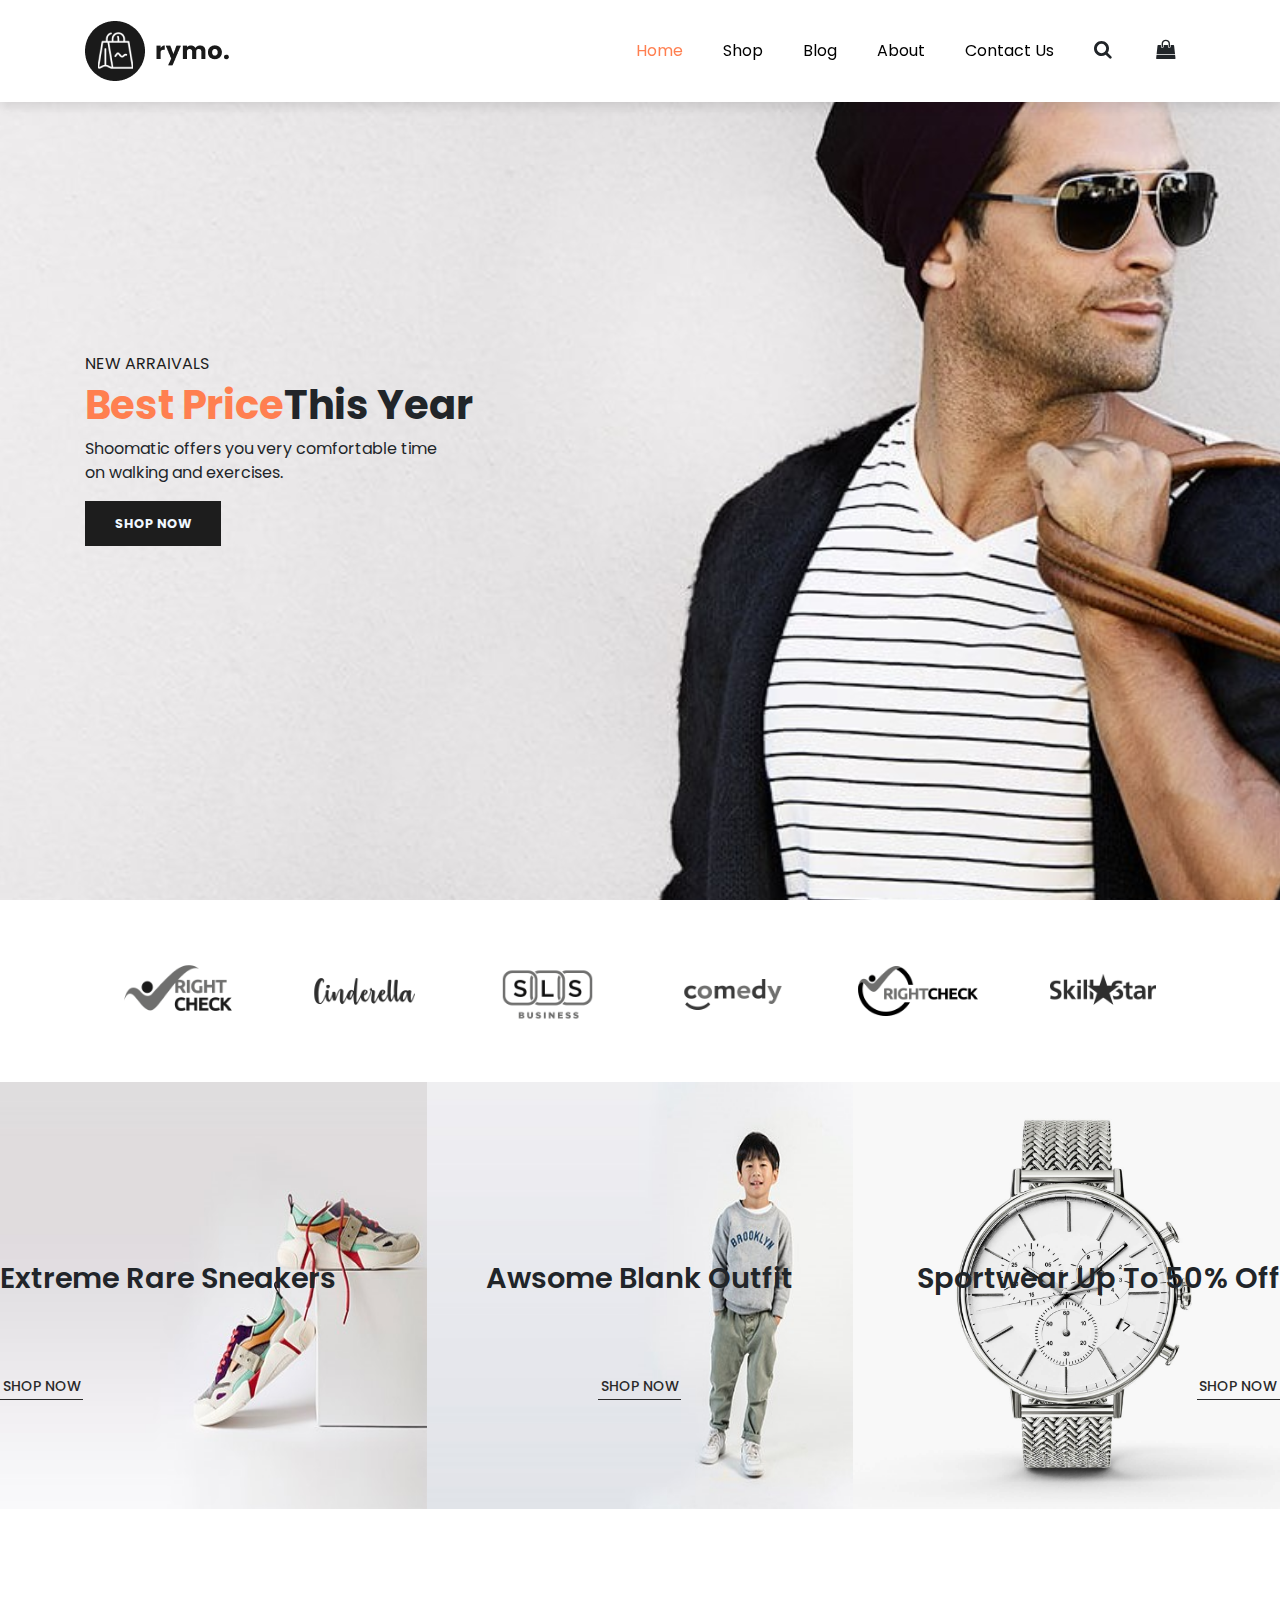
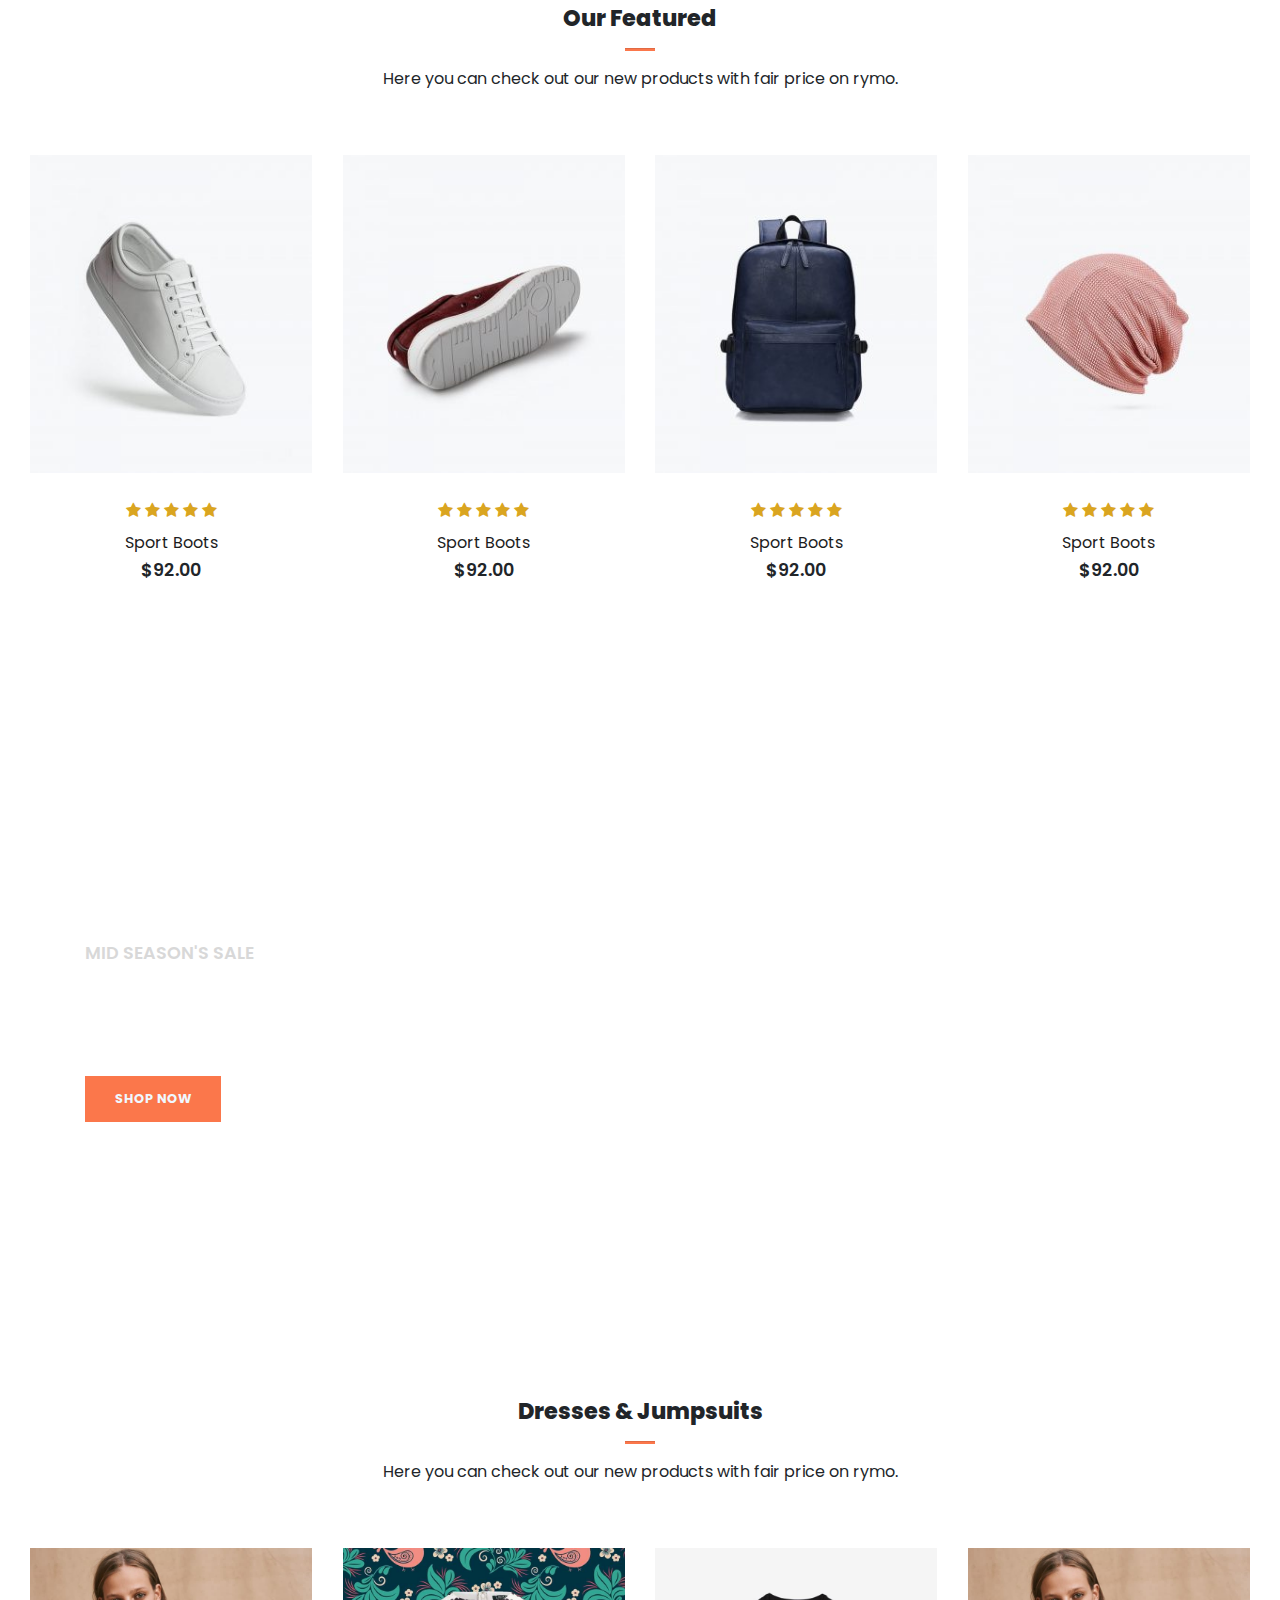
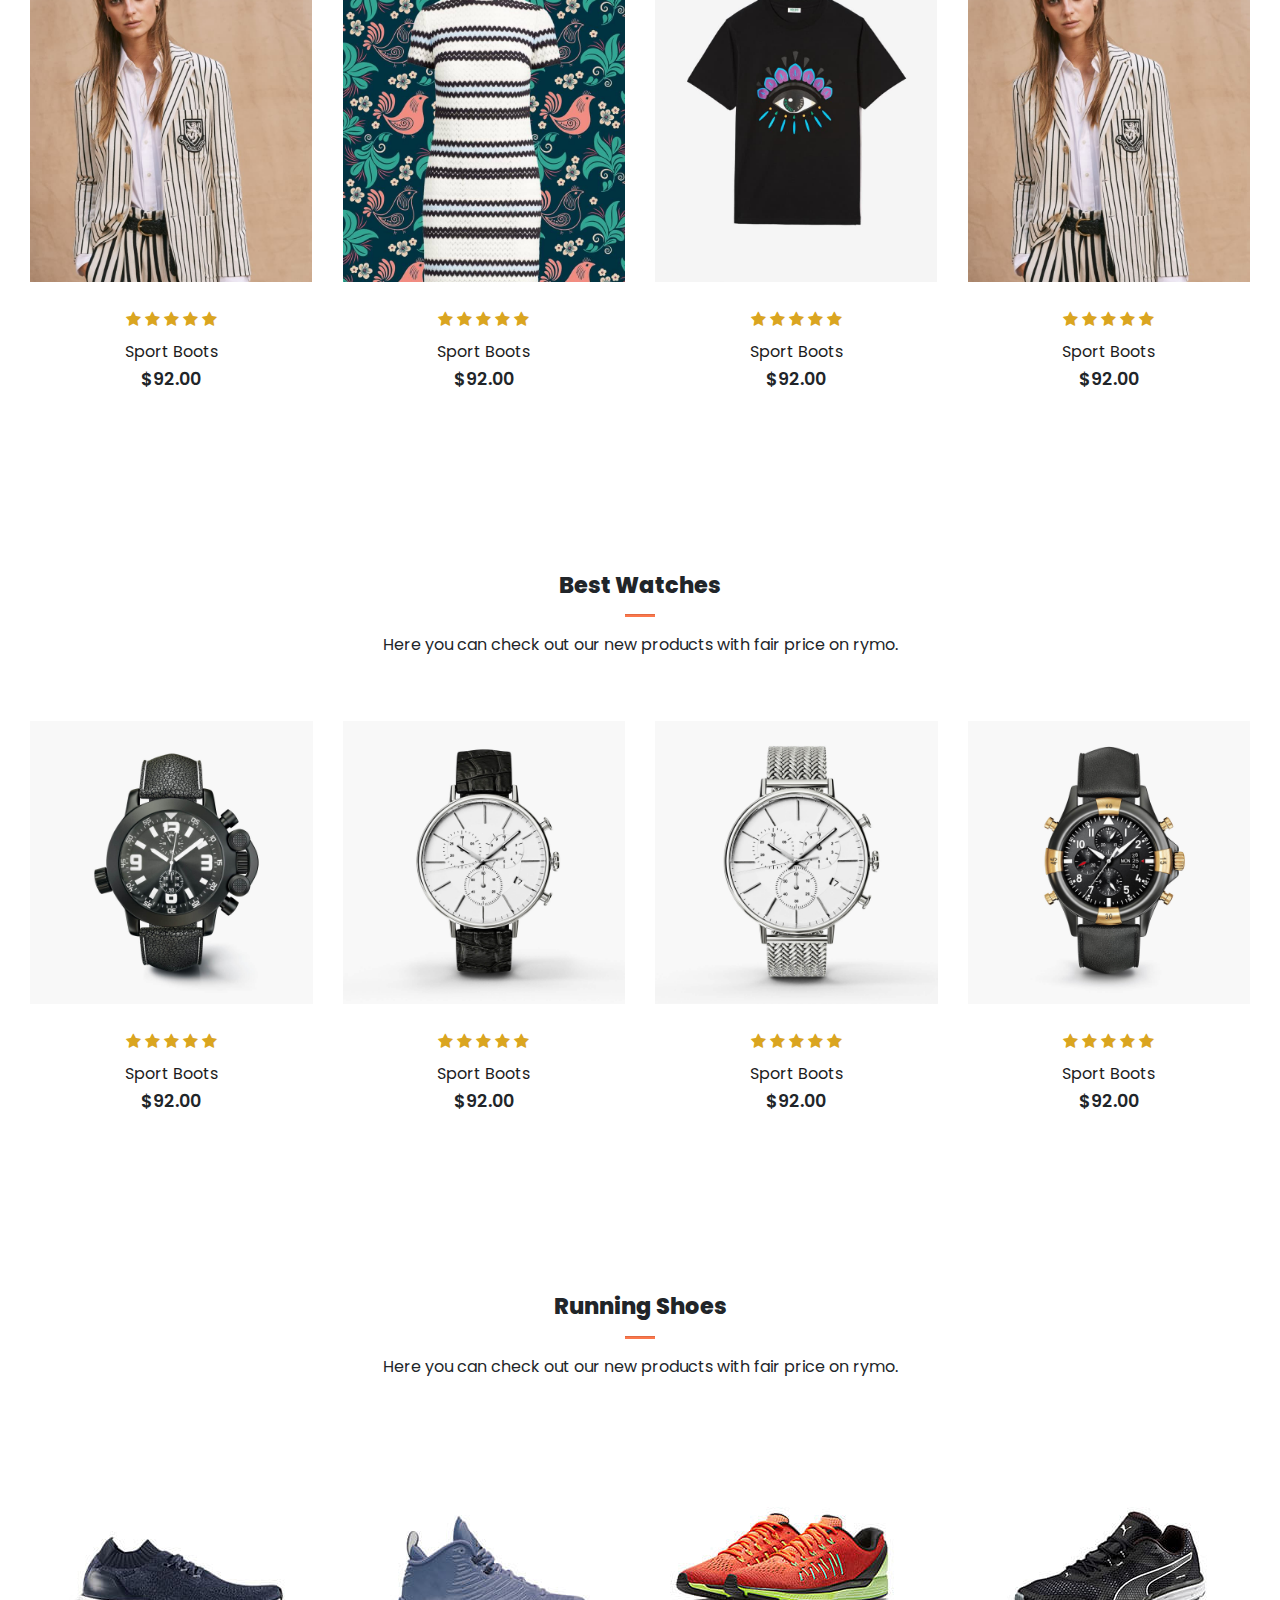
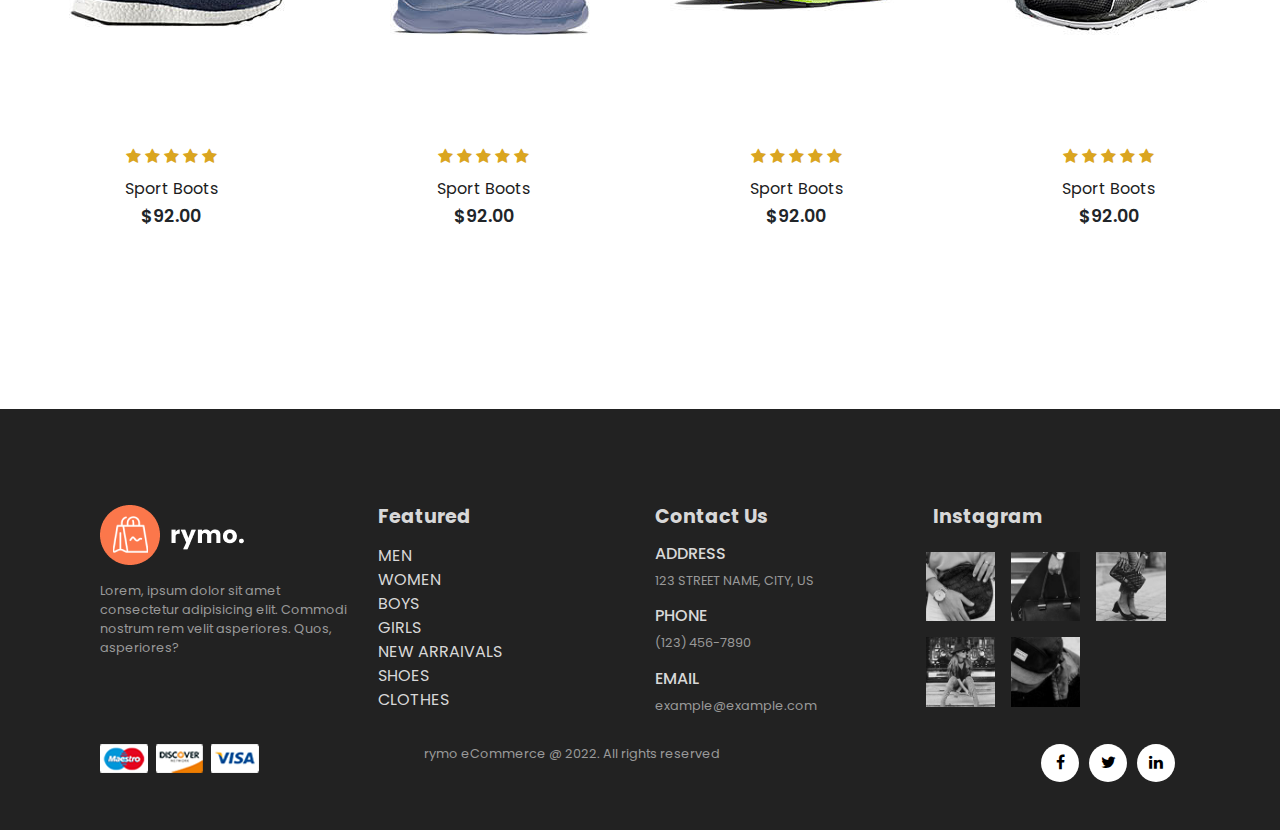
==== index.html @ afda6588 "first commit" ====
<!DOCTYPE html>
<html lang="en">

<head>
  <meta charset="UTF-8">
  <meta http-equiv="X-UA-Compatible" content="IE=edge">
  <meta name="viewport" content="width=device-width, initial-scale=1.0">
  <link rel="stylesheet" href="https://stackpath.bootstrapcdn.com/bootstrap/4.3.1/css/bootstrap.min.css"
    integrity="sha384-ggOyR0iXCbMQv3Xipma34MD+dH/1fQ784/j6cY/iJTQUOhcWr7x9JvoRxT2MZw1T" crossorigin="anonymous">
  <link rel="stylesheet" href="https://cdnjs.cloudflare.com/ajax/libs/font-awesome/4.7.0/css/font-awesome.css" />
  <link rel="stylesheet" href="style.css">
  <title>Simple Ecommerce</title>
</head>

<body>
  <!-- Navbar -->
  <nav class="navbar navbar-expand-lg navbar-light bg-white py-3 fixed-top">
    <div class="container">
      <a class="navbar-brand" href="index.html"><img src="img/logo1.png" alt="logo"></a>
      <button class="navbar-toggler" type="button" data-bs-toggle="collapse" data-bs-target="#navbarSupportedContent"
        aria-controls="navbarSupportedContent" aria-expanded="false" aria-label="Toggle navigation">
        <span><i id="bar" class="fa fa-bars" aria-hidden="true"></i></span>
      </button>
      <div class="collapse navbar-collapse" id="navbarSupportedContent">
        <ul class="navbar-nav ml-auto">

          <li class="nav-item">
            <a class="nav-link active" href="index.html">Home</a>
          </li>
          <li class="nav-item">
            <a class="nav-link" href="shop.html">Shop</a>
          </li>
          <li class="nav-item">
            <a class="nav-link" href="blog.html">Blog</a>
          </li>
          <li class="nav-item">
            <a class="nav-link" href="about.html">About</a>
          </li>
          <li class="nav-item">
            <a class="nav-link" href="contact-us.html">Contact Us</a>
          </li>
          <li class="nav-item">
            <i class="fa fa-search" aria-hidden="true"></i>
            <i class="fa fa-shopping-bag" aria-hidden="true"></i>
          </li>

      </div>
    </div>
  </nav>

  <!-- Hero Section -->
  <section id="hero">
    <div class="container">
      <div class="new-arraival">
        <h5 class="section-header">NEW ARRAIVALS</h5>
        <h1><span>Best Price</span>This Year</h1>
        <p>
          Shoomatic offers you very comfortable time <br> on walking and exercises.
        </p>
        <button>Shop Now</button>
      </div>
    </div>
  </section>

  <!-- Brand Section -->
  <section id="brands" class="container">
    <div class="row m-0 py-5">
      <img class="img-fluid col-lg-2 col-md-4 col-6" src="img/brand/1.png">
      <img class="img-fluid col-lg-2 col-md-4 col-6" src="img/brand/2.png">
      <img class="img-fluid col-lg-2 col-md-4 col-6" src="img/brand/3.png">
      <img class="img-fluid col-lg-2 col-md-4 col-6" src="img/brand/4.png">
      <img class="img-fluid col-lg-2 col-md-4 col-6" src="img/brand/5.png">
      <img class="img-fluid col-lg-2 col-md-4 col-6" src="img/brand/6.png">
    </div>
  </section>

  <!-- New Section -->
  <section id="new" class="w-100">
    <div class="row p-0 m-0">
      <div class="one col-lg-4 col-md-12 col-12 p-0">
        <img class="img-fluid" src="img/new/1.jpg">
        <div class="details">
          <h2>Extreme Rare Sneakers</h2>
          <button class="text-uppercase">Shop Now</button>
        </div>
      </div>
      <div class="one col-lg-4 col-md-12 col-12 p-0">
        <img class="img-fluid" src="img/new/2.jpg">
        <div class="details">
          <h2>Awsome Blank Outfit</h2>
          <button class="text-uppercase">Shop Now</button>
        </div>
      </div>
      <div class="one col-lg-4 col-md-12 col-12 p-0">
        <img class="img-fluid" src="img/new/3.jpg">
        <div class="details">
          <h2>Sportwear Up To 50% Off</h2>
          <button class="text-uppercase">Shop Now</button>
        </div>
      </div>
    </div>
  </section>

  <!-- Featured Section -->
  <section id="featured" class="my-5 pb-5">
    <div class="container text-center mt-5 py-5">
      <h3>Our Featured</h3>
      <hr class="mx-auto">
      <p>Here you can check out our new products with fair price on rymo.</p>
    </div>
    <div class="row mx-auto container-fluid">
      <div class="product text-center col-lg-3 col-md-4 col-12">
        <img src="img/featured/1.jpg" class="img-fluid mb-3">
        <div class="star">
          <i class="fa fa-star"></i>
          <i class="fa fa-star"></i>
          <i class="fa fa-star"></i>
          <i class="fa fa-star"></i>
          <i class="fa fa-star"></i>
        </div>
        <h5 class="p-name">Sport Boots</h5>
        <h4 class="p-price">$92.00</h4>
        <button class="buy-btn">Buy Now</button>
      </div>
      <div class="product text-center col-lg-3 col-md-4 col-12">
        <img src="img/featured/2.jpg" class="img-fluid mb-3">
        <div class="star">
          <i class="fa fa-star"></i>
          <i class="fa fa-star"></i>
          <i class="fa fa-star"></i>
          <i class="fa fa-star"></i>
          <i class="fa fa-star"></i>
        </div>
        <h5 class="p-name">Sport Boots</h5>
        <h4 class="p-price">$92.00</h4>
        <button class="buy-btn">Buy Now</button>
      </div>
      <div class="product text-center col-lg-3 col-md-4 col-12">
        <img src="img/featured/3.jpg" class="img-fluid mb-3">
        <div class="star">
          <i class="fa fa-star"></i>
          <i class="fa fa-star"></i>
          <i class="fa fa-star"></i>
          <i class="fa fa-star"></i>
          <i class="fa fa-star"></i>
        </div>
        <h5 class="p-name">Sport Boots</h5>
        <h4 class="p-price">$92.00</h4>
        <button class="buy-btn">Buy Now</button>
      </div>
      <div class="product text-center col-lg-3 col-md-4 col-12">
        <img src="img/featured/4.jpg" class="img-fluid mb-3">
        <div class="star">
          <i class="fa fa-star"></i>
          <i class="fa fa-star"></i>
          <i class="fa fa-star"></i>
          <i class="fa fa-star"></i>
          <i class="fa fa-star"></i>
        </div>
        <h5 class="p-name">Sport Boots</h5>
        <h4 class="p-price">$92.00</h4>
        <button class="buy-btn">Buy Now</button>
      </div>
    </div>
  </section>

  <!-- Banner Section -->
  <section id="banner" class="my-5 py-5">
    <div class="container">
      <h4>MID SEASON'S SALE</h4>
      <h1>Autumn Collection<br>Up To 20% Off</h1>
      <button class="text-uppercase">Shop Now</button>
    </div>
  </section>

  <!-- Clothes Section -->
  <section id="clothes" class="my-5">
    <div class="container text-center mt-5 py-5">
      <h3>Dresses & Jumpsuits</h3>
      <hr class="mx-auto">
      <p>Here you can check out our new products with fair price on rymo.</p>
    </div>
    <div class="row mx-auto container-fluid">
      <div class="product text-center col-lg-3 col-md-4 col-12">
        <img src="img/clothes/1.jpg" class="img-fluid mb-3">
        <div class="star">
          <i class="fa fa-star"></i>
          <i class="fa fa-star"></i>
          <i class="fa fa-star"></i>
          <i class="fa fa-star"></i>
          <i class="fa fa-star"></i>
        </div>
        <h5 class="p-name">Sport Boots</h5>
        <h4 class="p-price">$92.00</h4>
        <button class="buy-btn">Buy Now</button>
      </div>
      <div class="product text-center col-lg-3 col-md-4 col-12">
        <img src="img/clothes/2.jpg" class="img-fluid mb-3">
        <div class="star">
          <i class="fa fa-star"></i>
          <i class="fa fa-star"></i>
          <i class="fa fa-star"></i>
          <i class="fa fa-star"></i>
          <i class="fa fa-star"></i>
        </div>
        <h5 class="p-name">Sport Boots</h5>
        <h4 class="p-price">$92.00</h4>
        <button class="buy-btn">Buy Now</button>
      </div>
      <div class="product text-center col-lg-3 col-md-4 col-12">
        <img src="img/clothes/3.jpg" class="img-fluid mb-3">
        <div class="star">
          <i class="fa fa-star"></i>
          <i class="fa fa-star"></i>
          <i class="fa fa-star"></i>
          <i class="fa fa-star"></i>
          <i class="fa fa-star"></i>
        </div>
        <h5 class="p-name">Sport Boots</h5>
        <h4 class="p-price">$92.00</h4>
        <button class="buy-btn">Buy Now</button>
      </div>
      <div class="product text-center col-lg-3 col-md-4 col-12">
        <img src="img/clothes/1.jpg" class="img-fluid mb-3">
        <div class="star">
          <i class="fa fa-star"></i>
          <i class="fa fa-star"></i>
          <i class="fa fa-star"></i>
          <i class="fa fa-star"></i>
          <i class="fa fa-star"></i>
        </div>
        <h5 class="p-name">Sport Boots</h5>
        <h4 class="p-price">$92.00</h4>
        <button class="buy-btn">Buy Now</button>
      </div>
    </div>
  </section>

  <!-- Watches Section -->
  <section id="watches" class="my-5">
    <div class="container text-center mt-5 py-5">
      <h3>Best Watches</h3>
      <hr class="mx-auto">
      <p>Here you can check out our new products with fair price on rymo.</p>
    </div>
    <div class="row mx-auto container-fluid">
      <div class="product text-center col-lg-3 col-md-4 col-12">
        <img src="img/watches/1.jpg" class="img-fluid mb-3">
        <div class="star">
          <i class="fa fa-star"></i>
          <i class="fa fa-star"></i>
          <i class="fa fa-star"></i>
          <i class="fa fa-star"></i>
          <i class="fa fa-star"></i>
        </div>
        <h5 class="p-name">Sport Boots</h5>
        <h4 class="p-price">$92.00</h4>
        <button class="buy-btn">Buy Now</button>
      </div>
      <div class="product text-center col-lg-3 col-md-4 col-12">
        <img src="img/watches/2.jpg" class="img-fluid mb-3">
        <div class="star">
          <i class="fa fa-star"></i>
          <i class="fa fa-star"></i>
          <i class="fa fa-star"></i>
          <i class="fa fa-star"></i>
          <i class="fa fa-star"></i>
        </div>
        <h5 class="p-name">Sport Boots</h5>
        <h4 class="p-price">$92.00</h4>
        <button class="buy-btn">Buy Now</button>
      </div>
      <div class="product text-center col-lg-3 col-md-4 col-12">
        <img src="img/watches/3.jpg" class="img-fluid mb-3">
        <div class="star">
          <i class="fa fa-star"></i>
          <i class="fa fa-star"></i>
          <i class="fa fa-star"></i>
          <i class="fa fa-star"></i>
          <i class="fa fa-star"></i>
        </div>
        <h5 class="p-name">Sport Boots</h5>
        <h4 class="p-price">$92.00</h4>
        <button class="buy-btn">Buy Now</button>
      </div>
      <div class="product text-center col-lg-3 col-md-4 col-12">
        <img src="img/watches/4.jpg" class="img-fluid mb-3">
        <div class="star">
          <i class="fa fa-star"></i>
          <i class="fa fa-star"></i>
          <i class="fa fa-star"></i>
          <i class="fa fa-star"></i>
          <i class="fa fa-star"></i>
        </div>
        <h5 class="p-name">Sport Boots</h5>
        <h4 class="p-price">$92.00</h4>
        <button class="buy-btn">Buy Now</button>
      </div>
    </div>
  </section>

  <!-- Shoes Section -->
  <section id="shoes" class="my-5 pb-5">
    <div class="container text-center mt-5 py-5">
      <h3>Running Shoes</h3>
      <hr class="mx-auto">
      <p>Here you can check out our new products with fair price on rymo.</p>
    </div>
    <div class="row mx-auto container-fluid">
      <div class="product text-center col-lg-3 col-md-4 col-12">
        <img src="img/shoes/1.jpg" class="img-fluid mb-3">
        <div class="star">
          <i class="fa fa-star"></i>
          <i class="fa fa-star"></i>
          <i class="fa fa-star"></i>
          <i class="fa fa-star"></i>
          <i class="fa fa-star"></i>
        </div>
        <h5 class="p-name">Sport Boots</h5>
        <h4 class="p-price">$92.00</h4>
        <button class="buy-btn">Buy Now</button>
      </div>
      <div class="product text-center col-lg-3 col-md-4 col-12">
        <img src="img/shoes/2.jpg" class="img-fluid mb-3">
        <div class="star">
          <i class="fa fa-star"></i>
          <i class="fa fa-star"></i>
          <i class="fa fa-star"></i>
          <i class="fa fa-star"></i>
          <i class="fa fa-star"></i>
        </div>
        <h5 class="p-name">Sport Boots</h5>
        <h4 class="p-price">$92.00</h4>
        <button class="buy-btn">Buy Now</button>
      </div>
      <div class="product text-center col-lg-3 col-md-4 col-12">
        <img src="img/shoes/3.jpg" class="img-fluid mb-3">
        <div class="star">
          <i class="fa fa-star"></i>
          <i class="fa fa-star"></i>
          <i class="fa fa-star"></i>
          <i class="fa fa-star"></i>
          <i class="fa fa-star"></i>
        </div>
        <h5 class="p-name">Sport Boots</h5>
        <h4 class="p-price">$92.00</h4>
        <button class="buy-btn">Buy Now</button>
      </div>
      <div class="product text-center col-lg-3 col-md-4 col-12">
        <img src="img/shoes/4.jpg" class="img-fluid mb-3">
        <div class="star">
          <i class="fa fa-star"></i>
          <i class="fa fa-star"></i>
          <i class="fa fa-star"></i>
          <i class="fa fa-star"></i>
          <i class="fa fa-star"></i>
        </div>
        <h5 class="p-name">Sport Boots</h5>
        <h4 class="p-price">$92.00</h4>
        <button class="buy-btn">Buy Now</button>
      </div>
    </div>
  </section>

  <!-- Footer Section -->
  <footer class="mt-5 py-5">
    <div class="row container mx-auto pt-5">
      <div class="footer-one col-lg-3 col-md-6 col-12">
        <img src="img/logo2.png">
        <p class="pt-3">Lorem, ipsum dolor sit amet consectetur adipisicing elit. Commodi nostrum rem velit asperiores.
          Quos,
          asperiores?</p>
      </div>
      <div class="footer-one col-lg-3 col-md-6 col-12 mb-3">
        <h5 class="pb-2">Featured</h5>
        <ul class="featured-list text-uppercase list-unstyled">
          <li><a href="#">Men</a></li>
          <li><a href="#">Women</a></li>
          <li><a href="#">Boys</a></li>
          <li><a href="#">Girls</a></li>
          <li><a href="#">New Arraivals</a></li>
          <li><a href="#">Shoes</a></li>
          <li><a href="#">Clothes</a></li>
        </ul>
      </div>
      <div class="footer-one col-lg-3 col-md-6 col-12">
        <h5 class="pb-2">Contact Us</h5>
        <div>
          <h6 class="text-uppercase">Address</h6>
          <p>123 STREET NAME, CITY, US</p>
        </div>
        <div>
          <h6 class="text-uppercase">Phone</h6>
          <p>(123) 456-7890</p>
        </div>
        <div>
          <h6 class="text-uppercase">Email</h6>
          <p>example@example.com</p>
        </div>
      </div>
      <div class="footer-one col-lg-3 col-md-6 col-12">
        <h5 class="pb-2">Instagram</h5>
        <div class="row">
          <img src="img/insta/1.jpg" class="img-fluid w-25 h-100 m-2">
          <img src="img/insta/2.jpg" class="img-fluid w-25 h-100 m-2">
          <img src="img/insta/3.jpg" class="img-fluid w-25 h-100 m-2">
          <img src="img/insta/4.jpg" class="img-fluid w-25 h-100 m-2">
          <img src="img/insta/5.jpg" class="img-fluid w-25 h-100 m-2">
        </div>
      </div>
    </div>

    <div class="copyright">
      <div class="row container mx-auto">
        <div class="col-lg-3 col-md-6 col-12">
          <img src="img/payment.png">
        </div>
        <div class="col-lg-4 col-md-6 col-12 text-nowrap">
          <p>rymo eCommerce @ 2022. All rights reserved</p>
        </div>
        <div class="social-links col-lg-4 col-md-6 col-12">
          <a href="#"><i class="fa fa-facebook"></i></a>
          <a href="#"><i class="fa fa-twitter"></i></a>
          <a href="#"><i class="fa fa-linkedin"></i></a>
        </div>
      </div>
    </div>
  </footer>

  <script src="https://cdn.jsdelivr.net/npm/@popperjs/core@2.10.2/dist/umd/popper.min.js"
    integrity="sha384-7+zCNj/IqJ95wo16oMtfsKbZ9ccEh31eOz1HGyDuCQ6wgnyJNSYdrPa03rtR1zdB" crossorigin="anonymous">
  </script>
  <script src="https://cdn.jsdelivr.net/npm/bootstrap@5.1.3/dist/js/bootstrap.min.js"
    integrity="sha384-QJHtvGhmr9XOIpI6YVutG+2QOK9T+ZnN4kzFN1RtK3zEFEIsxhlmWl5/YESvpZ13" crossorigin="anonymous">
  </script>

</body>

</html>
---- style.css ----
@import url('https://fonts.googleapis.com/css2?family=Poppins:wght@100;200;300;400;500;600;700;800&display=swap');

/* ######################################## General Rules ############################################# */

*{
  margin: 0;
  padding: 0;
  box-sizing: border-box;
}

body{
  font-family: 'Poppins', sans-serif;
}

h1{
  font-size: 2.5rem;
  font-weight: 700;
}

h2{
  font-size: 1.8rem;
  font-weight: 600;
}

h3{
  font-size: 1.4rem;
  font-weight: 800;
}

h4{
  font-size: 1.1rem;
  font-weight: 600;
}

h5{
  font-size: 1rem;
  font-weight: 400;
  color: #1d1d1d
}

h6{
  color: #d8d8d8
}

button{
  font-size: .8rem;
  font-weight: 700;
  outline: none;
  border: none;
  background-color: #1d1d1d;
  color: aliceblue;
  padding: 13px 30px;
  text-transform: uppercase;
  cursor: pointer;
  transition: .3s ease;
}

button:hover{
  background-color: #3a3833;
}

hr{
  width: 30px;
  height: 2px;
  background-color: #fb774b;
}
.star{
  padding: 10px 0;
}
.star i{
  color: goldenrod
}
/* ######################################## Navbar Section ############################################# */

.navbar{
  font-size: 16px;
  top: 0;
  left: 0;
  box-shadow: 0 5px 10px rgba(0,0,0,0.1);
}

.navbar-light .navbar-nav .nav-link{
  padding: 0 20px;
  color: black;
  transition: .3s ease;
}

.navbar-light .navbar-nav .nav-link:hover,
.navbar-light .navbar-nav .nav-link.active,
.navbar i:hover,
.navbar i.active{
  color: coral
}

.navbar i{
  font-size: 1.2rem;
  margin: 0 20px;
  cursor: pointer;
  font-weight: 500;
  transition: .3s ease;
}

.navbar-light .navbar-toggler{
  border: none;
  outline: none;
}

#bar{
  font-size: 1.5rem;
  padding: 7px;
  cursor: pointer;
  font-weight: 500;
  transition: .3s ease;
  color: black;
}

.navbar-toggler:hover #bar,
#bar.active{
  color: white;
}

/* Mobile Screen */
@media only screen and (max-width:991px) {
  body > nav > div > button:hover,
  body > nav > div > button:focus{
    background-color: #fb774b;
  }
  body > nav > div > button:hover #bar,
  body > nav > div > button:focus #bar{
    color: #fff;
  }
  #navbarSupportedContent>ul{
    margin: 1rem;
    justify-content: flex-end;
    align-items: flex-end;
    text-align: right;
  }
  #navbarSupportedContent>ul>li:nth-child(n)>a{
    padding: 10px 0;
  }
}

/* ######################################## Hero Section ############################################# */
#hero{
  background-image: url('img/back.jpg');
  width: 100%;
  height: 100vh;
  background-size: cover;
  background-position: top 60px center;
  display: flex;
  flex-direction: column;
  justify-content: center;
  align-items: flex-start;
}
#hero span{
  color: coral;
}

/* ######################################## New Section ############################################# */

#new .one img{
  width: 100%;
  height: 100%;
  background-position: center center;
  background-repeat: no-repeat;
  background-size: cover;
  position: relative;
}

#new .one .details{
  width: 100%;
  height: 100%;
  position: absolute;
  top: 0;
  left: 0;
  transition: .3s ease;
}

#new .one:hover .details{
  cursor: pointer;
  background-color: rgba(245,178,178,.7);
}

#new .one .details button{
  display: inline-block;
  font-size: 14px;
  font-weight: 500;
  color: #2a2a2a;
  background: none;
  text-transform: uppercase;
  border-bottom: 1px solid #2a2a2a;
  padding: 2.5px;
  transform: translateY(70px);
  transition: .3s ease;
}

#new .one .details button:hover{
  color: #fff;
  border-bottom: 1px solid #fff;
}

#new .one:nth-child(1) .details,
#new .one:nth-child(2) .details,
#new .one:nth-child(3) .details{
  display: flex;
  justify-content: center;
  flex-direction: column;
}

#new .one:nth-child(1) .details{
  align-items: flex-start;
  text-align: start;
}
#new .one:nth-child(2) .details{
  align-items: center;
  text-align: center;
}
#new .one:nth-child(3) .details{
  align-items: flex-end;
  text-align: end;
}

/* ######################################## New Section ############################################# */

.product{
  cursor: pointer;
  margin-bottom: 2rem;
}
.product img{
  transition: .3s all;
}
.product:hover img{
  opacity: .7;
}
.product .buy-btn{
  background: #fb774b;
  transform: translateY(20px);
  opacity: 0;
  transition: .3s all;
}
.product:hover .buy-btn{
  opacity: 1;
  transform: translateY(0);
}

/* ######################################## New Section ############################################# */

#banner{
  background-image: url('img/banner/2.jpg');
  width: 100%;
  height: 60vh;
  background-size: cover;
  background-position: top 70px center;
  background-repeat: no-repeat;
  background-attachment:fixed ;
  display: flex;
  flex-direction: column;
  justify-content: center;
  align-items: flex-start;
}

#banner h4{
  color: #d8d8d8;
}

#banner h1{
  color: #fff;
}

#banner button{
  background-color: #fb774b;
}

/* ######################################## Footer Section############################################# */

footer{
  background-color: #222;
}

footer h5{
  color: #d8d8d8;
  font-weight: 700;
  font-size: 1.2rem;
}

footer i{
  padding-bottom: 4px;
}

footer i a{
  font-size: .8rem;
  color: #999;
}

footer i a:hover{
  color: #d8d8d8
}

footer p{
  color: #999;
  font-size: .8rem;
}

footer .featured-list li a{
  color: #d8d8d8;
  text-decoration: none;
}
footer .featured-list li a:hover{
  color: #fb774b;
}

footer .copyright .row{
  display: flex;
  justify-content: space-between;
  align-items: flex-start;
}

footer .copyright a{
  color: #000;
  width: 38px;
  height: 38px;
  background-color: #fff;
  display: inline-block;
  text-align: center;
  line-height: 38px;
  border-radius: 50%;
  transition: .3s ease;
  margin: 0 5px;
}

footer .copyright a:hover{
  color: #fff;
  background-color: #fb774b;
}

footer .copyright .social-links{
  display: flex;
  justify-content: flex-end;
  
}

/* ######################################## Blog Section############################################# */

#blog-container .post .post-img{
  overflow: hidden;
  cursor: pointer;
}

#blog-container .post img{
  transition: .3s ease;
}

#blog-container .post:hover img{
  transform: scale(1.1);
  opacity: .9;
}

#blog-container .post h3{
  transition: .3s ease;
  cursor: pointer;
}

#blog-container .post:hover h3{
  color: #fd8c66
}
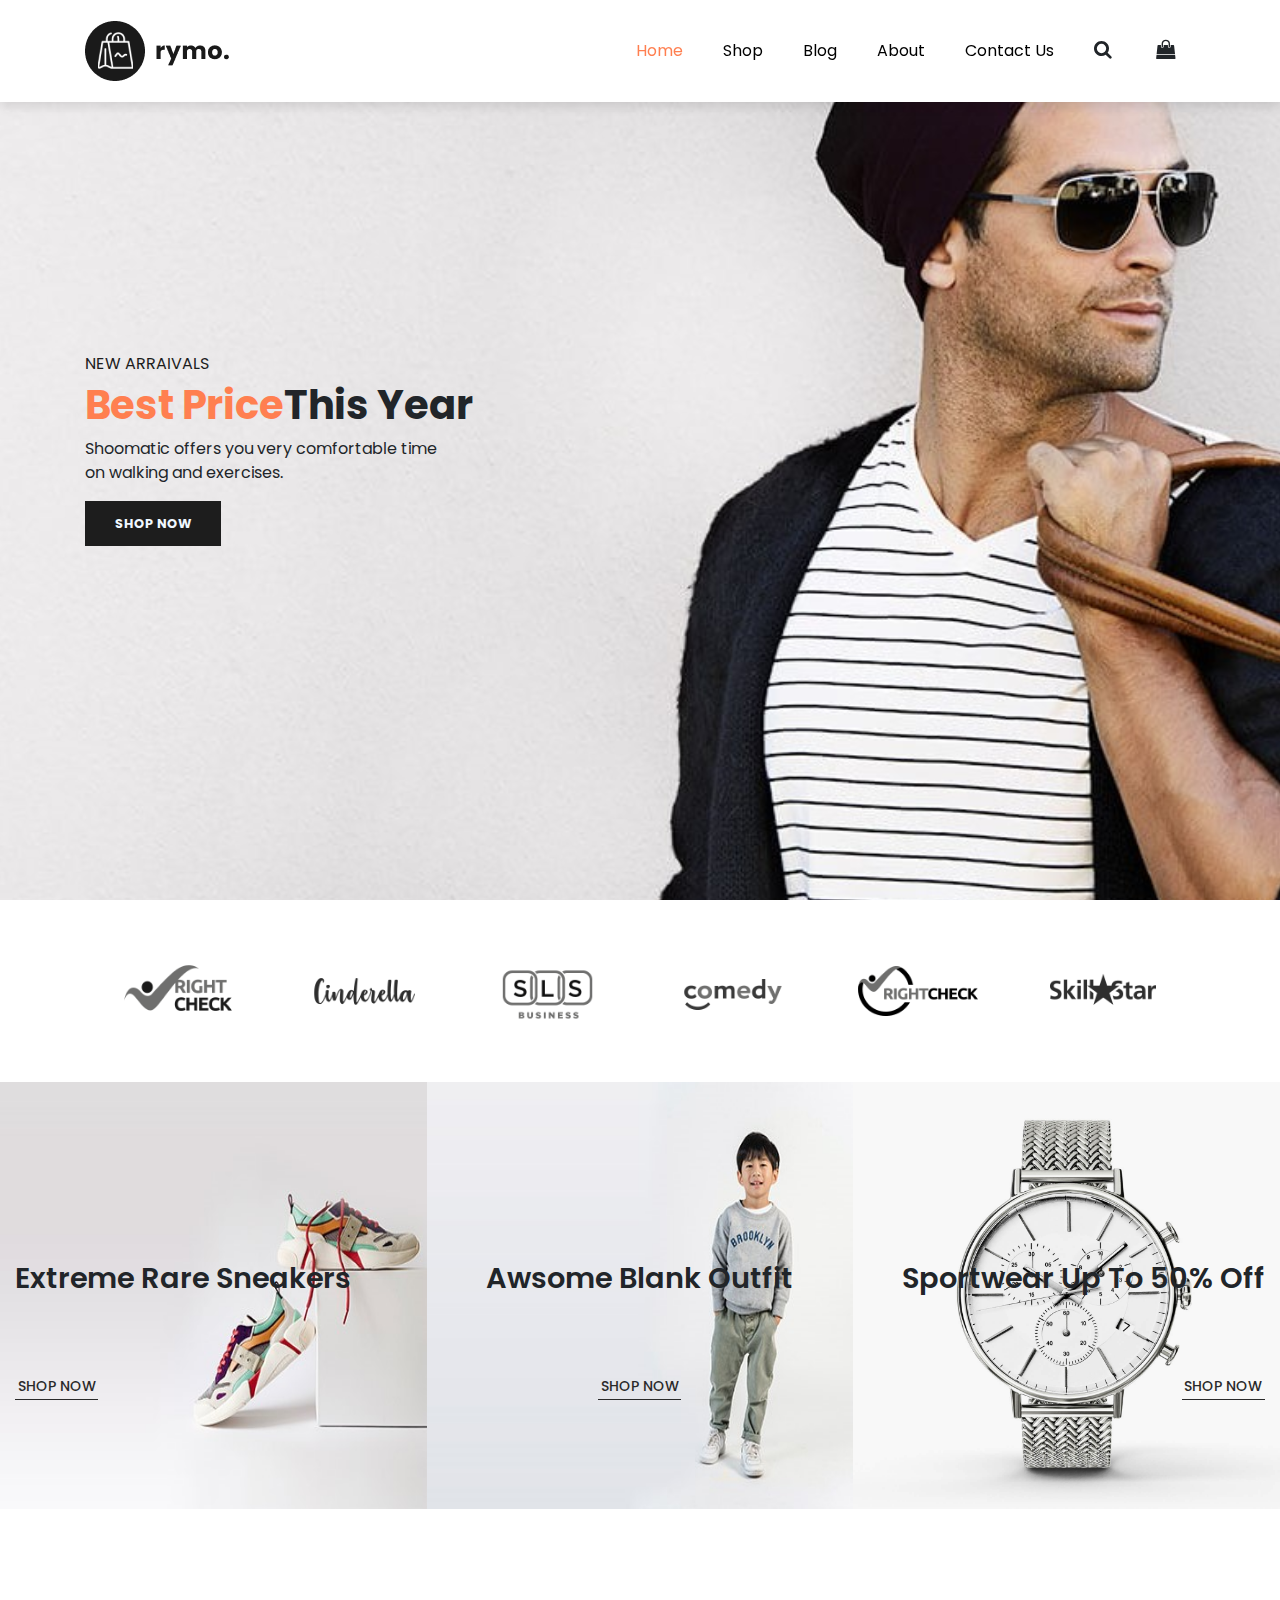
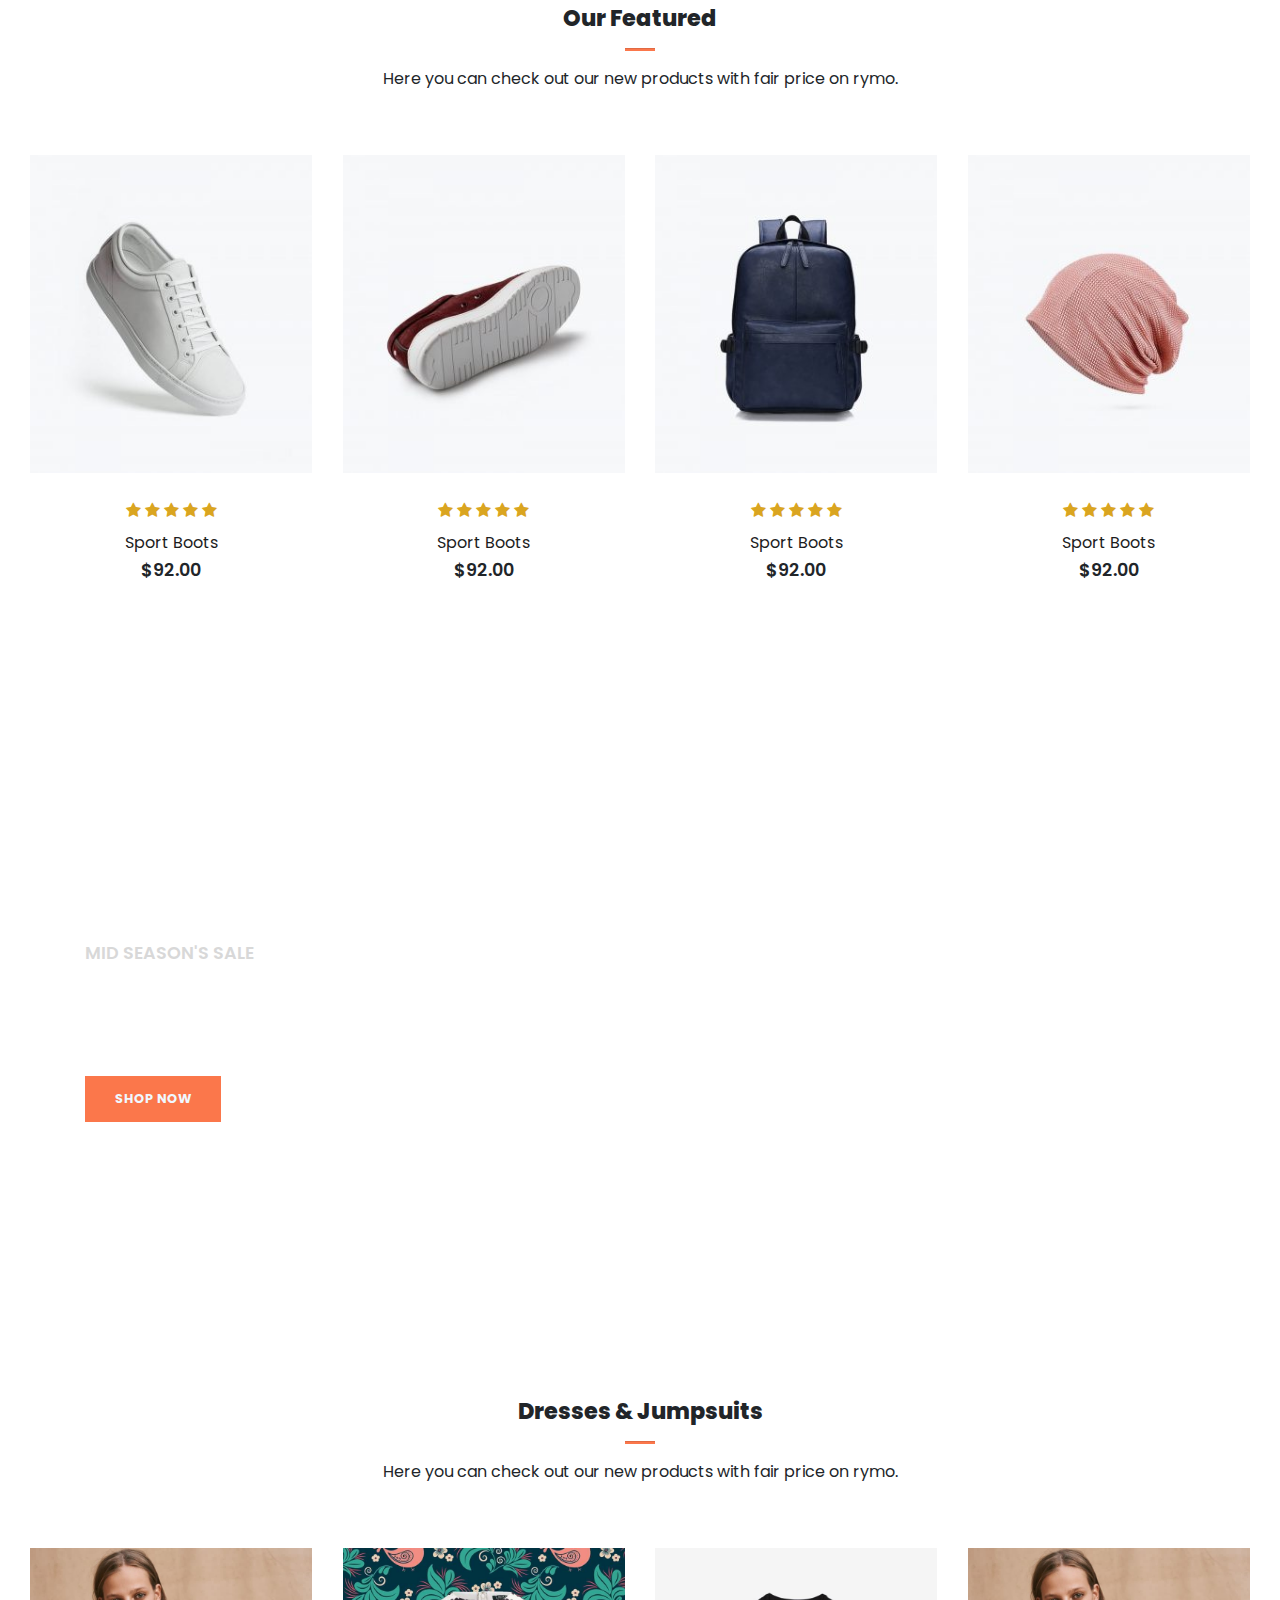
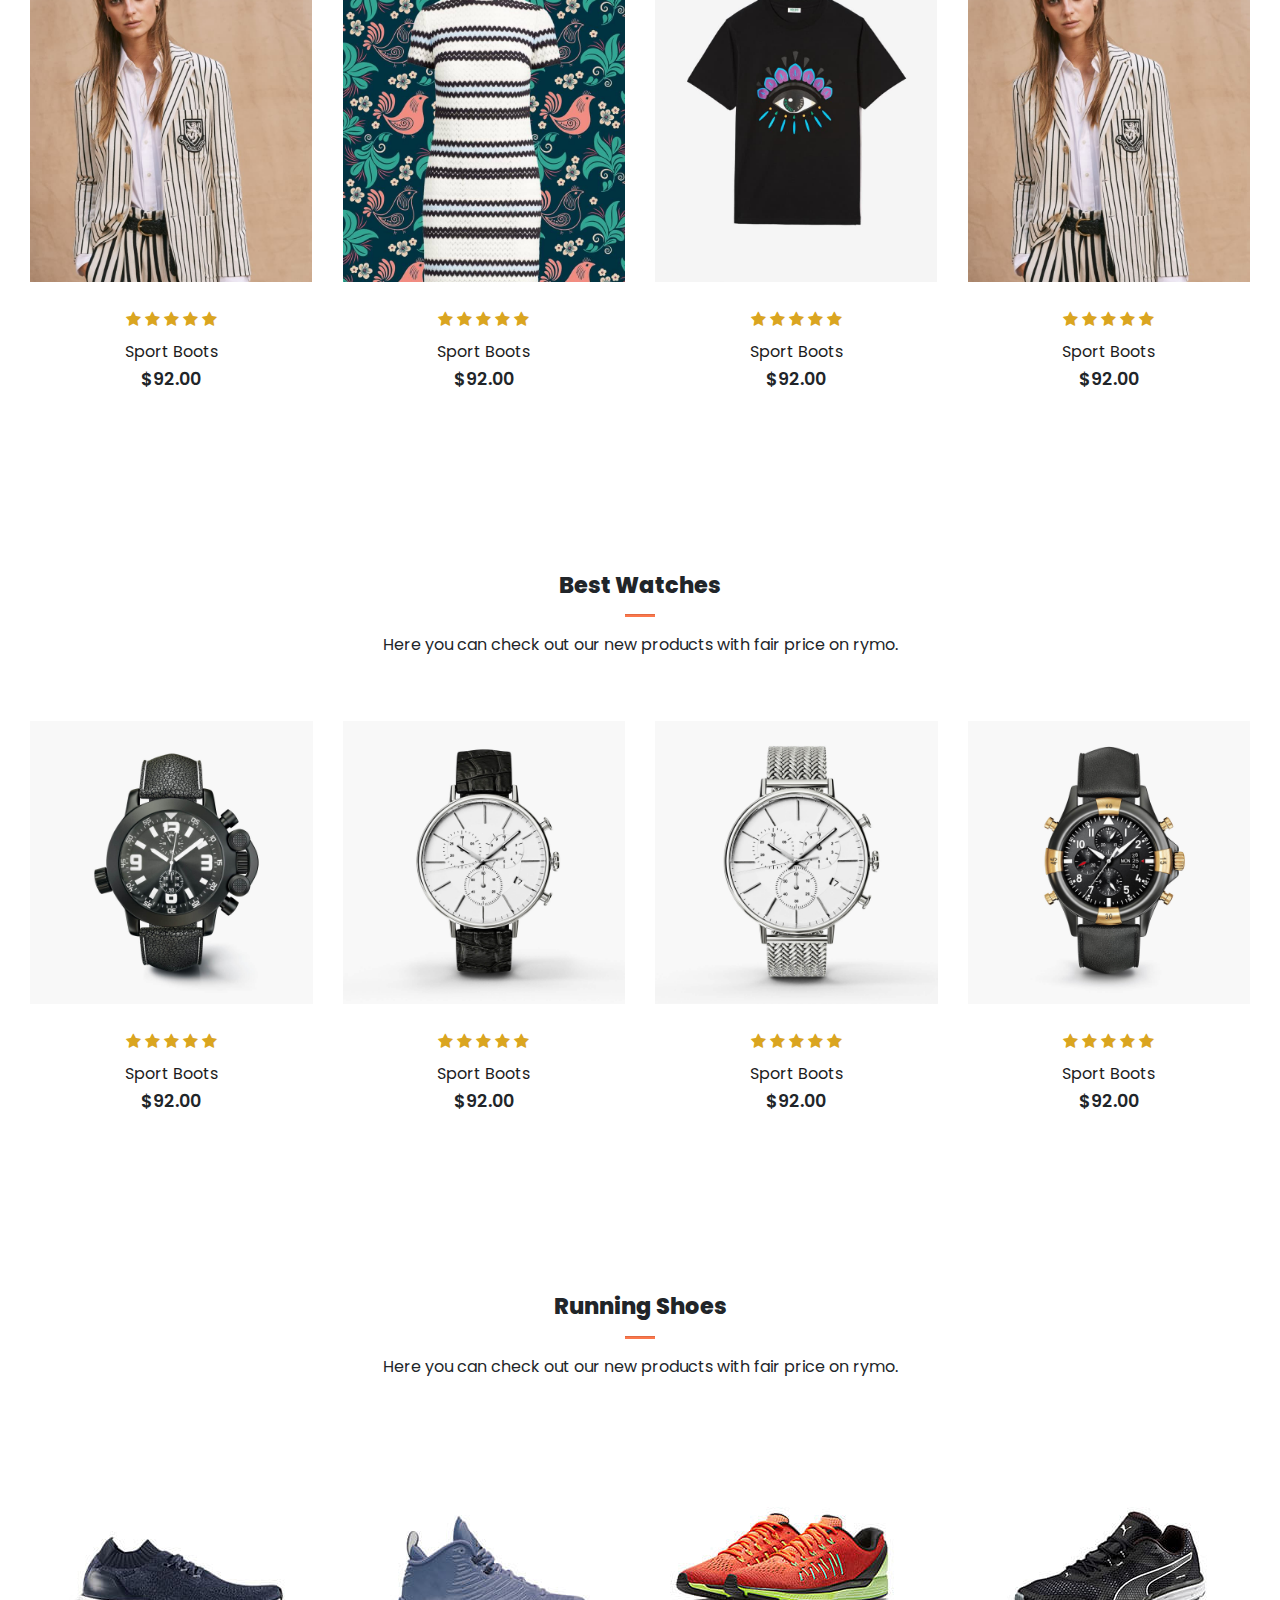
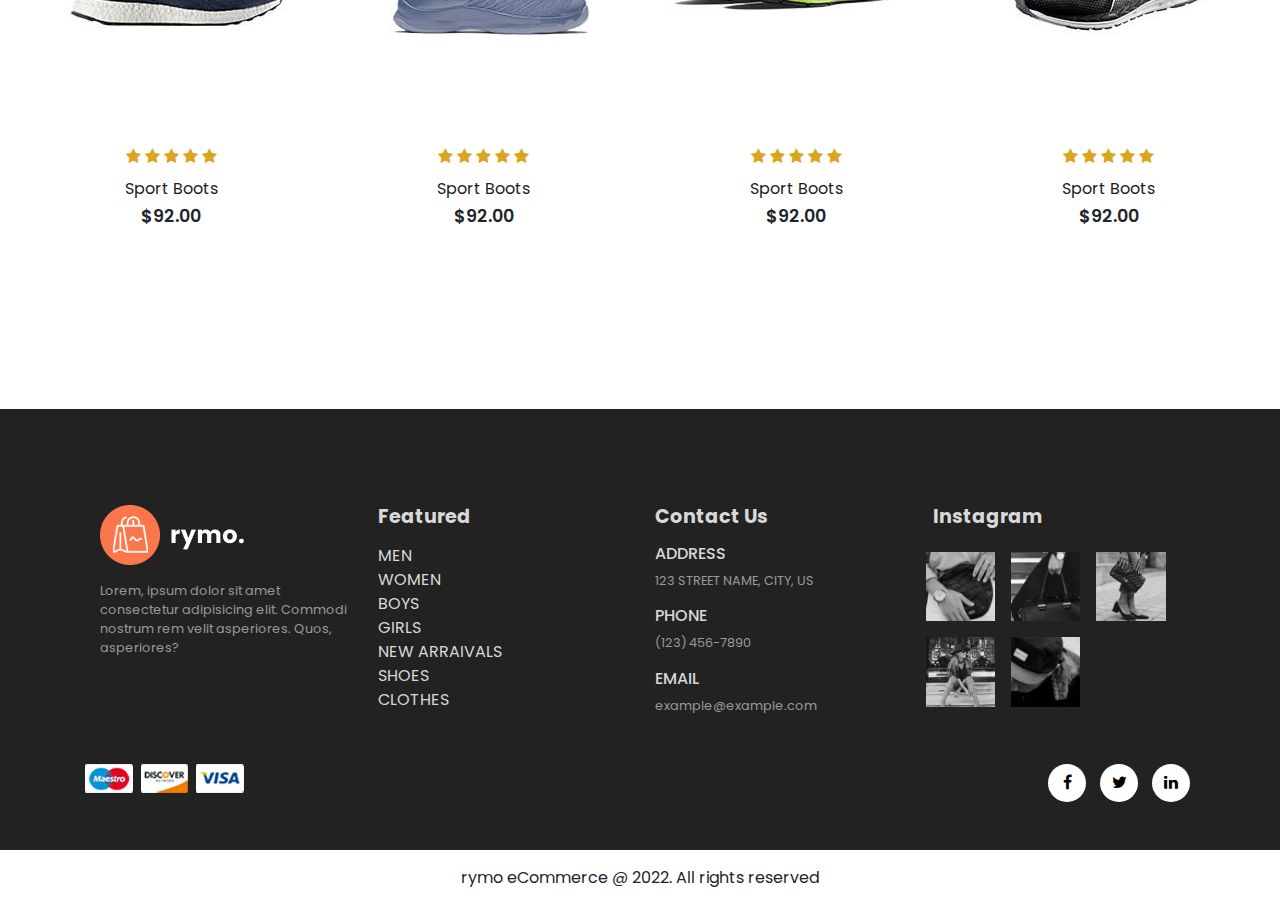
==== commit 017c62f7: "fixing responsive behavior in footer" ====
--- a/index.html
+++ b/index.html
@@ -79,7 +79,7 @@
     <div class="row p-0 m-0">
       <div class="one col-lg-4 col-md-12 col-12 p-0">
         <img class="img-fluid" src="img/new/1.jpg">
-        <div class="details">
+        <div class="details container">
           <h2>Extreme Rare Sneakers</h2>
           <button class="text-uppercase">Shop Now</button>
         </div>
@@ -93,7 +93,7 @@
       </div>
       <div class="one col-lg-4 col-md-12 col-12 p-0">
         <img class="img-fluid" src="img/new/3.jpg">
-        <div class="details">
+        <div class="details container">
           <h2>Sportwear Up To 50% Off</h2>
           <button class="text-uppercase">Shop Now</button>
         </div>
@@ -410,22 +410,29 @@
       </div>
     </div>
 
-    <div class="copyright">
-      <div class="row container mx-auto">
-        <div class="col-lg-3 col-md-6 col-12">
-          <img src="img/payment.png">
-        </div>
-        <div class="col-lg-4 col-md-6 col-12 text-nowrap">
-          <p>rymo eCommerce @ 2022. All rights reserved</p>
-        </div>
-        <div class="social-links col-lg-4 col-md-6 col-12">
-          <a href="#"><i class="fa fa-facebook"></i></a>
-          <a href="#"><i class="fa fa-twitter"></i></a>
-          <a href="#"><i class="fa fa-linkedin"></i></a>
-        </div>
-      </div>
+    <div class="payment-and-social-media container ">
+
+
+      <div class="payment">
+        <img src="img/payment.png">
+      </div>
+
+      <div class="social-links">
+        <a href="#"><i class="fa fa-facebook"></i></a>
+        <a href="#"><i class="fa fa-twitter"></i></a>
+        <a href="#"><i class="fa fa-linkedin"></i></a>
+      </div>
+
+
+
     </div>
   </footer>
+
+  <div class="copyright container">
+    <div class="text-center mt-3 mx-auto ">
+      <p>rymo eCommerce @ 2022. All rights reserved</p>
+    </div>
+  </div>
 
   <script src="https://cdn.jsdelivr.net/npm/@popperjs/core@2.10.2/dist/umd/popper.min.js"
     integrity="sha384-7+zCNj/IqJ95wo16oMtfsKbZ9ccEh31eOz1HGyDuCQ6wgnyJNSYdrPa03rtR1zdB" crossorigin="anonymous">
--- a/style.css
+++ b/style.css
@@ -309,13 +309,17 @@
   color: #fb774b;
 }
 
-footer .copyright .row{
+footer .payment-and-social-media{
   display: flex;
-  justify-content: space-between;
-  align-items: flex-start;
-}
-
-footer .copyright a{
+  justify-content: space-between; 
+}
+
+footer .payment-and-social-media .payment,
+footer .payment-and-social-media .social-links{
+  margin-top: 20px;
+}
+
+footer .payment-and-social-media .social-links a{
   color: #000;
   width: 38px;
   height: 38px;
@@ -327,16 +331,21 @@
   transition: .3s ease;
   margin: 0 5px;
 }
-
-footer .copyright a:hover{
+footer .payment-and-social-media .social-links a:hover{
   color: #fff;
   background-color: #fb774b;
 }
 
-footer .copyright .social-links{
-  display: flex;
-  justify-content: flex-end;
-  
+footer .copyright p{
+  color: #999;
+  font-size: .8rem;
+}
+
+@media only screen and (min-width:375px) and (max-width:762px) {
+  footer .payment-and-social-media{
+    align-items: center;
+    margin-bottom: 0 !important;
+  }
 }
 
 /* ######################################## Blog Section############################################# */
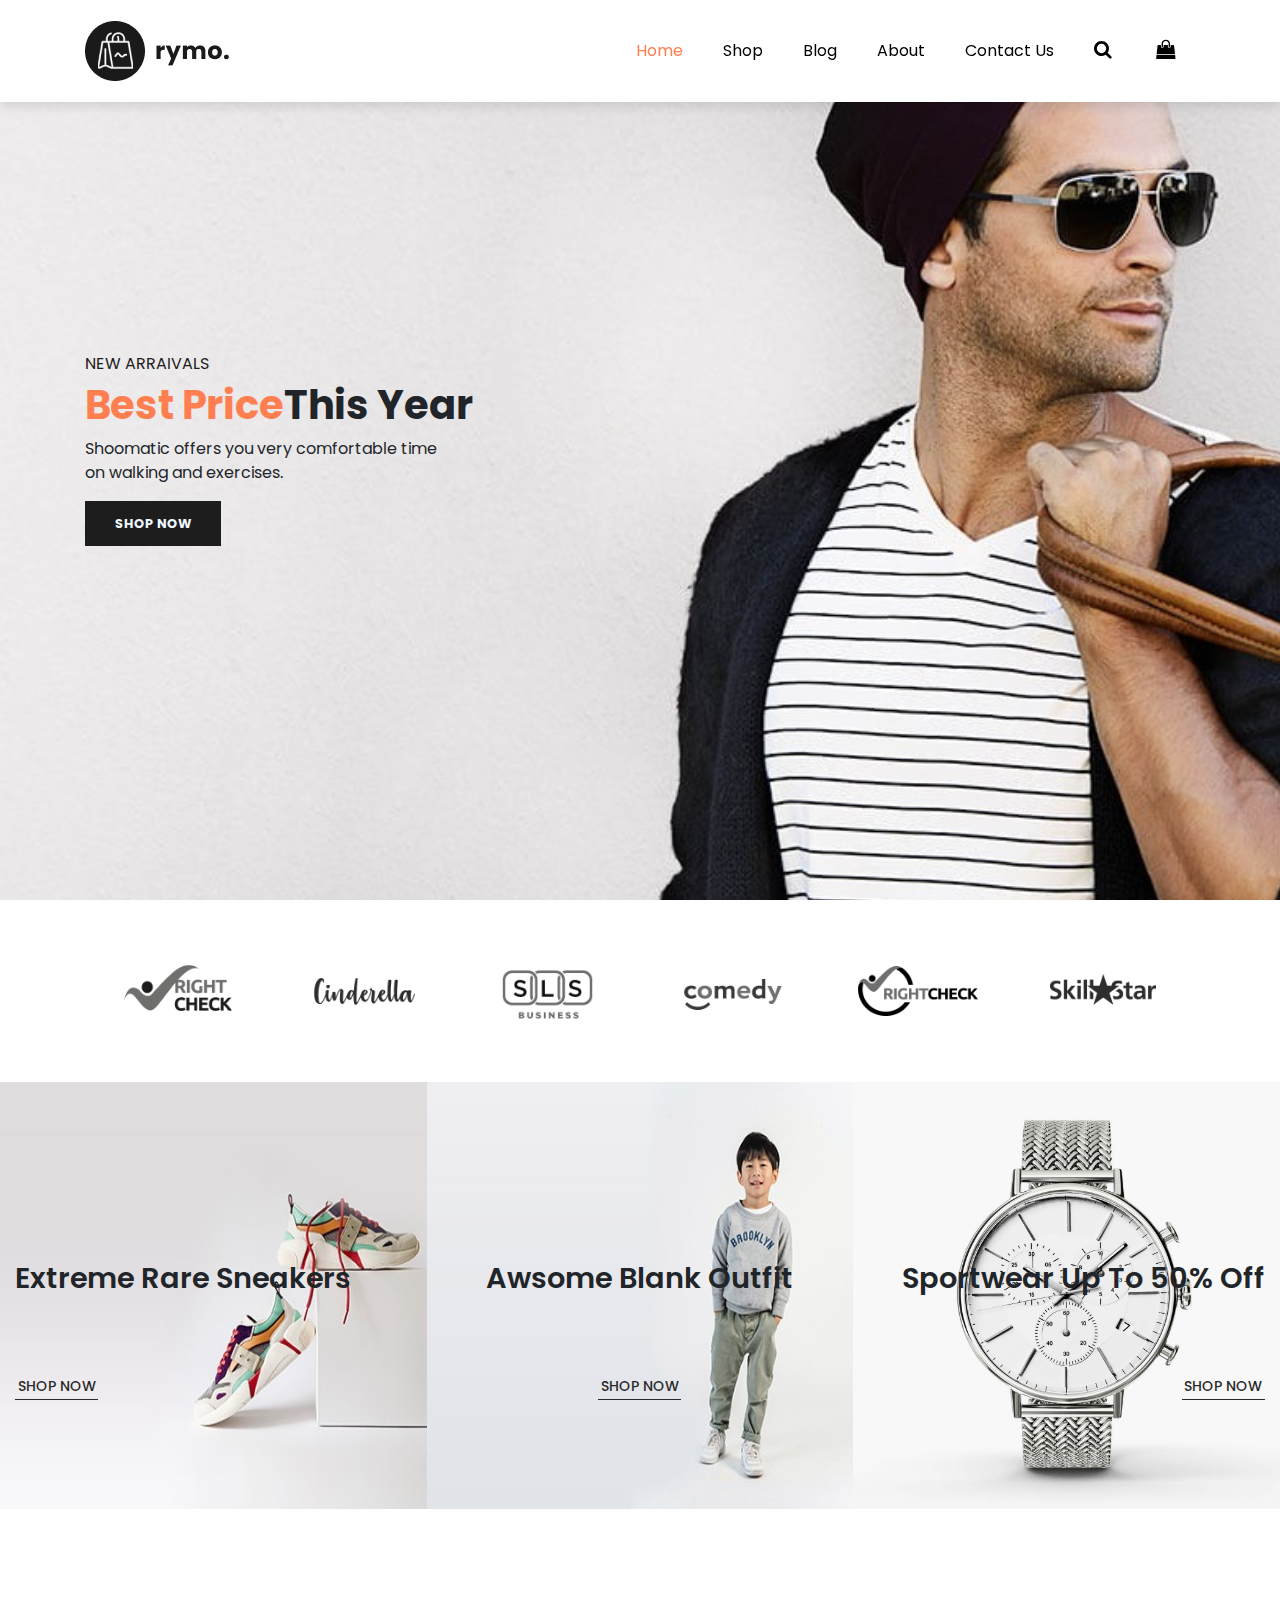
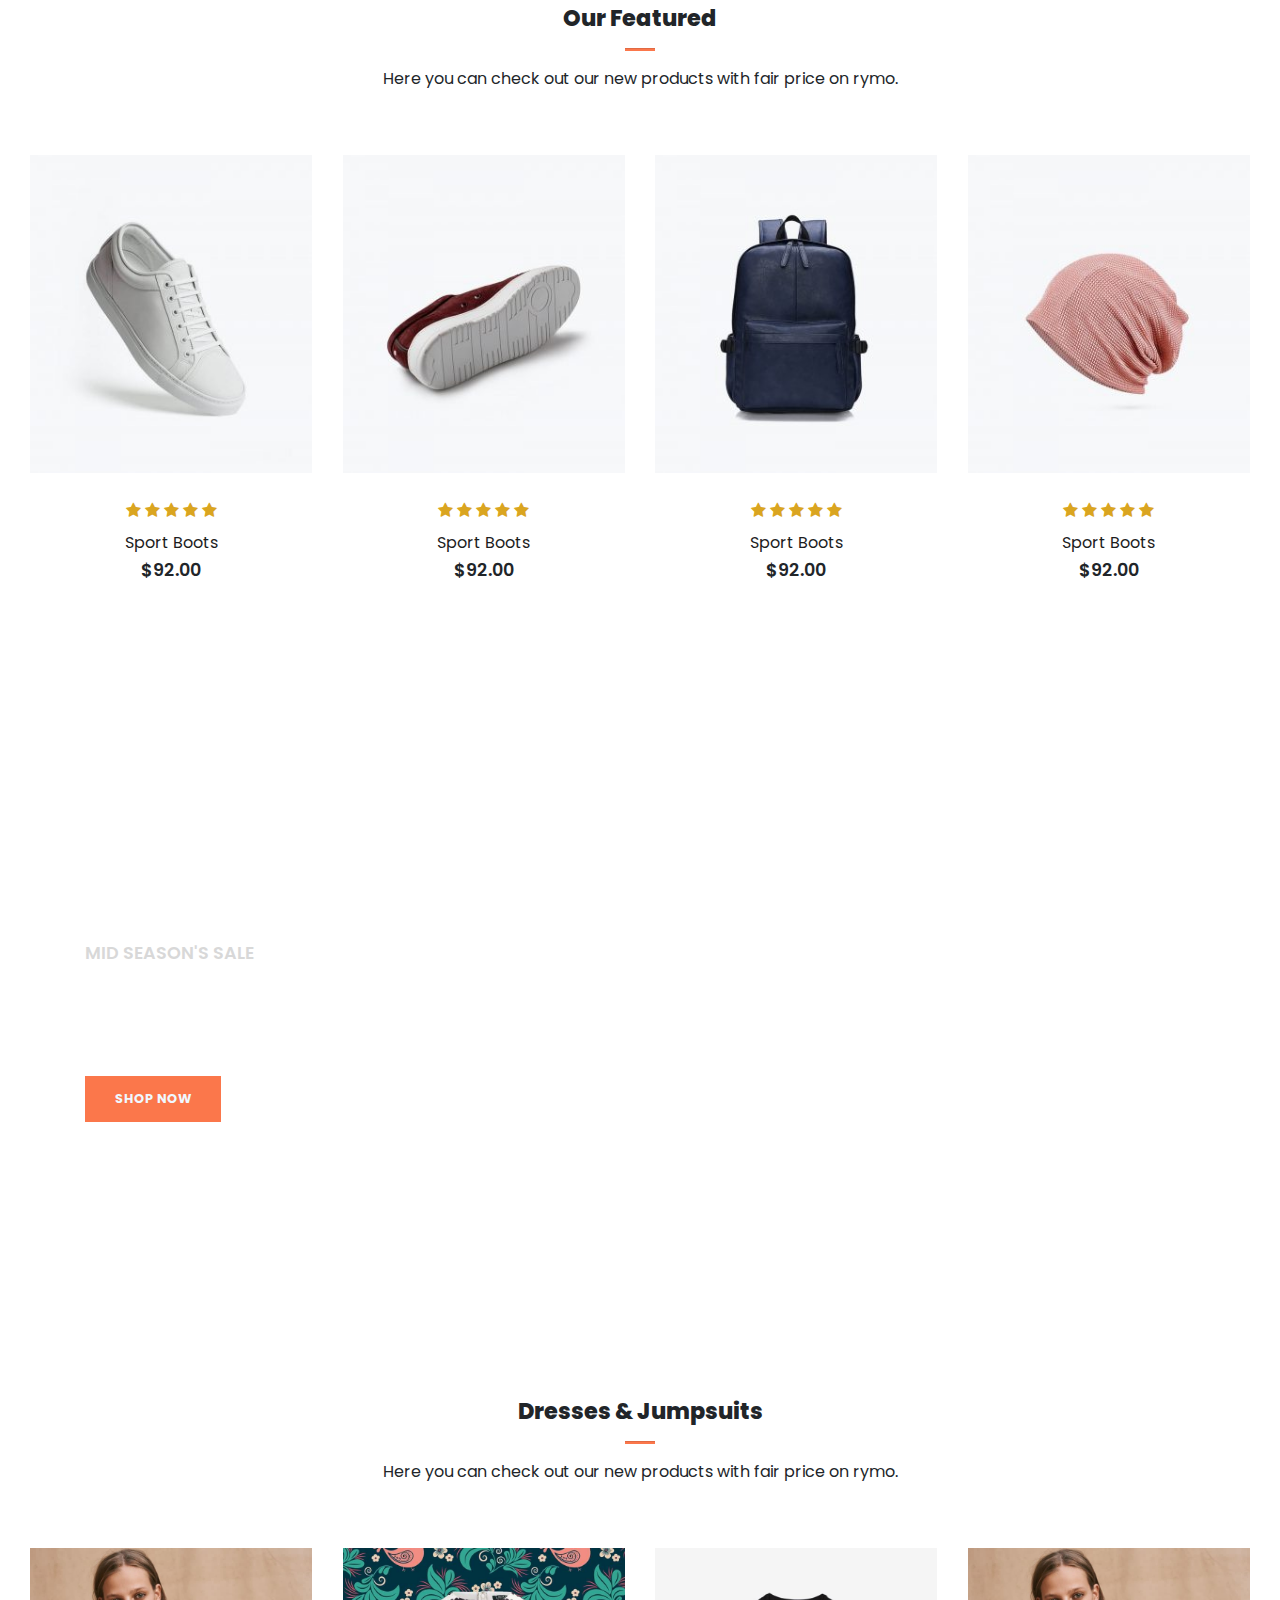
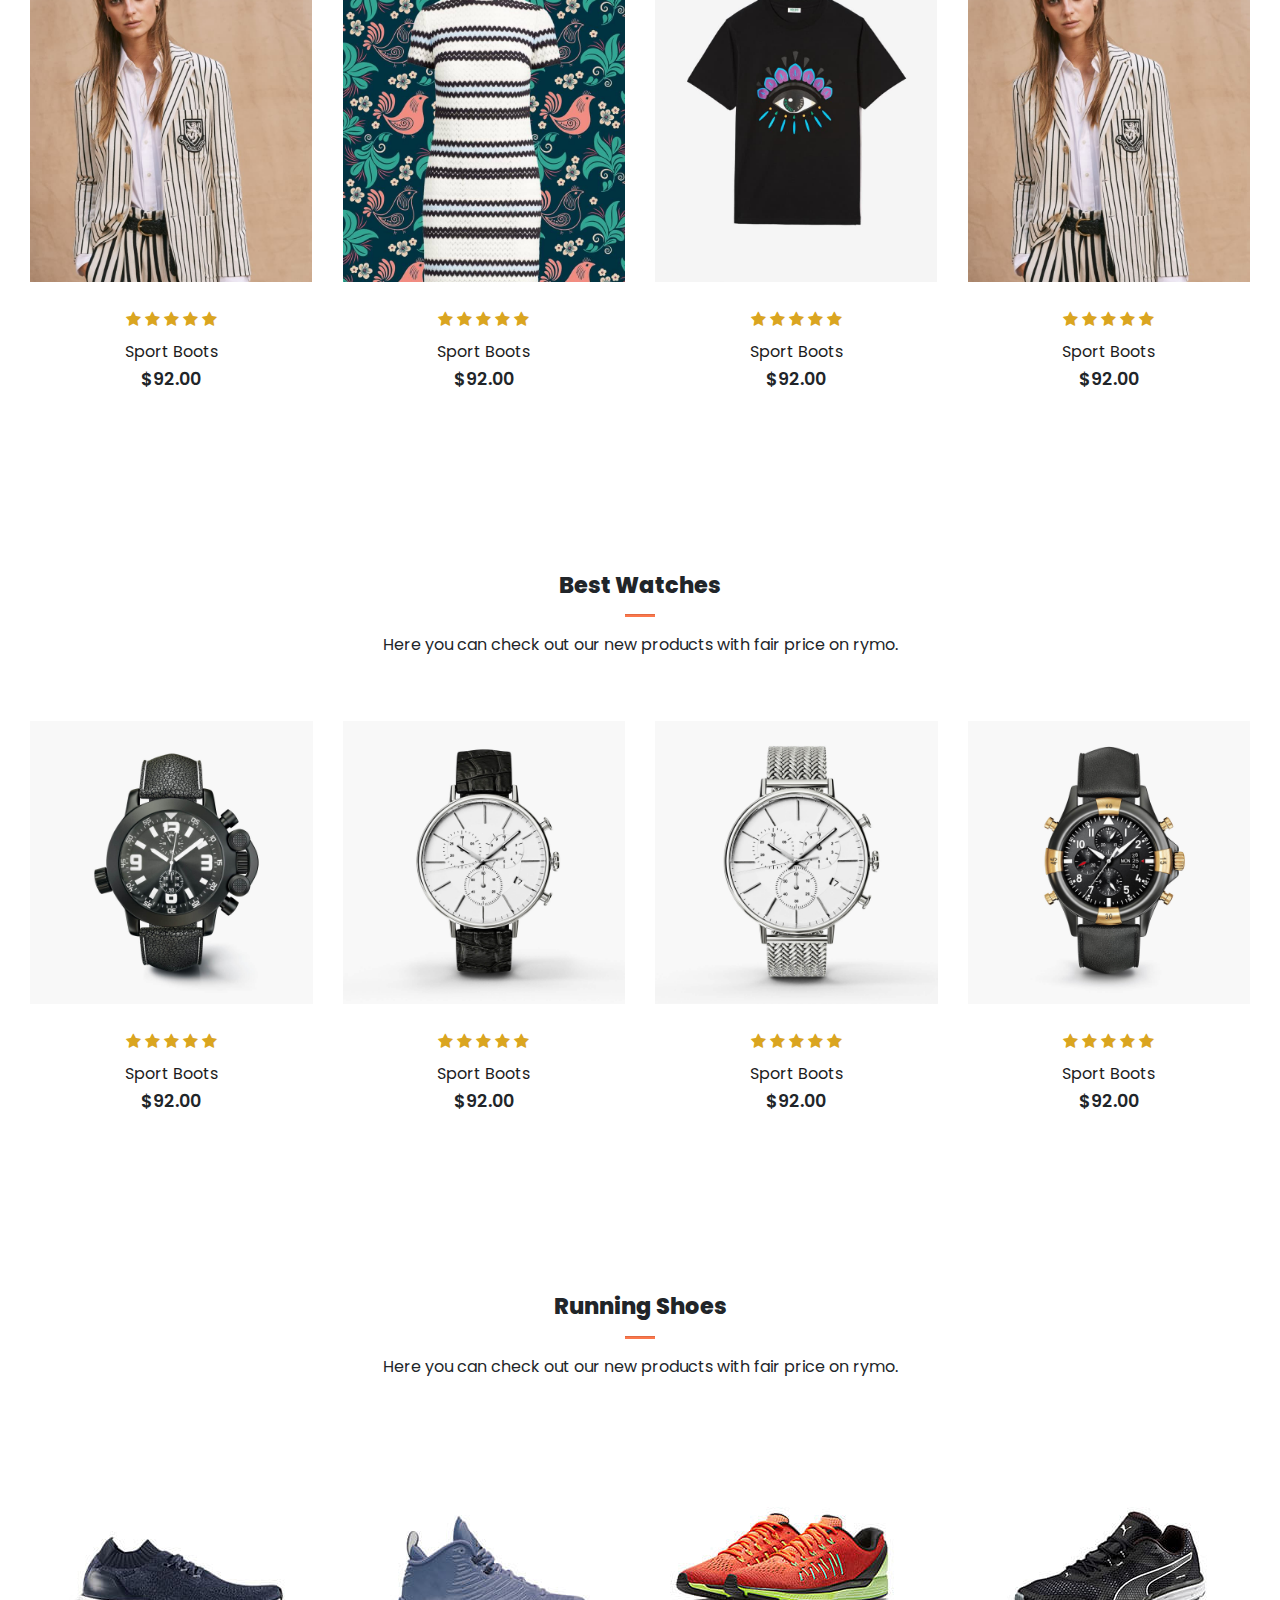
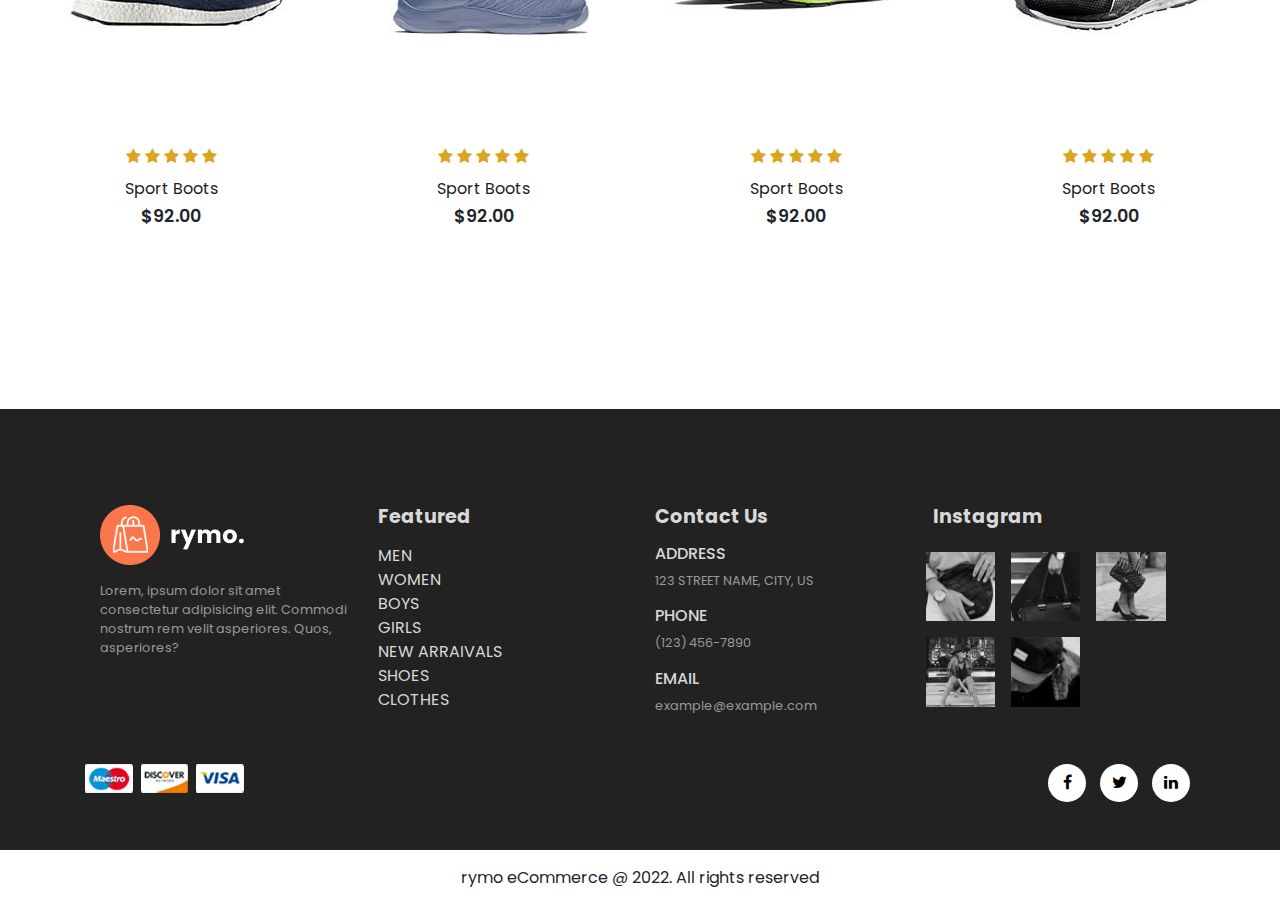
==== commit 5bcc80d6: "adding shopping cart page" ====
--- a/index.html
+++ b/index.html
@@ -41,7 +41,7 @@
           </li>
           <li class="nav-item">
             <i class="fa fa-search" aria-hidden="true"></i>
-            <i class="fa fa-shopping-bag" aria-hidden="true"></i>
+            <a href="cart.html"><i class="fa fa-shopping-bag" aria-hidden="true"></i></a>
           </li>
 
       </div>
@@ -428,6 +428,7 @@
     </div>
   </footer>
 
+  <!-- Copyright Section -->
   <div class="copyright container">
     <div class="text-center mt-3 mx-auto ">
       <p>rymo eCommerce @ 2022. All rights reserved</p>
--- a/style.css
+++ b/style.css
@@ -98,6 +98,7 @@
   cursor: pointer;
   font-weight: 500;
   transition: .3s ease;
+  color: black;
 }
 
 .navbar-light .navbar-toggler{
@@ -372,3 +373,104 @@
 #blog-container .post:hover h3{
   color: #fd8c66
 }
+
+/* ######################################## Cart Section############################################# */
+#cart-container{
+  overflow-x: auto;
+}
+
+#cart-container table{
+  border-collapse: collapse;
+  width: 100%;
+  table-layout: fixed;
+  white-space: nowrap;
+}
+
+#cart-container table thead{
+  font-weight: 700;
+}
+
+#cart-container table thead td{
+  background-color: #fd8c66;
+  color: #fff;
+  border: none;
+  padding: 6px 10px;
+}
+
+#cart-container table td{
+  border: 1px solid #b6b3b3;
+  text-align: center;
+}
+
+#cart-container table td:nth-child(1){
+  width: 100px;
+}
+
+#cart-container table td:nth-child(2),
+#cart-container table td:nth-child(3){
+  width: 200px;
+}
+
+#cart-container table td:nth-child(4),
+#cart-container table td:nth-child(5),
+#cart-container table td:nth-child(6){
+  width: 170px;
+}
+
+#cart-container table tbody img{
+  width: 100px;
+  height: 80px;
+  object-fit: cover;
+}
+
+#cart-container table tbody i{
+  color: #8d8c89;
+}
+
+#cart-bottom .coupon>div,
+#cart-bottom .total>div{
+  border: 1px solid #b6b3b3;
+}
+
+#cart-bottom .coupon h5,
+#cart-bottom .total h5{
+  background-color: #fd8c66;
+  color: #fff;
+  padding: 6px 12px;
+  border: none;
+  font-weight: 700;
+}
+
+#cart-bottom .coupon p,
+#cart-bottom .coupon input{
+  padding: 0 12px;
+}
+
+#cart-bottom .coupon input{
+  height: 44px;
+}
+
+#cart-bottom .coupon input,
+#cart-bottom .coupon button{
+  margin: 0 0 20px 12px;
+}
+
+#cart-bottom .total div>div{
+  padding: 0 12px;
+}
+
+#cart-bottom .total h6{
+  color: #2a2a2a;
+}
+
+.second-hr{
+  background-color: #b8b7b3;
+  width: 100%;
+  height: 1px;
+}
+
+#cart-bottom .total div>button{
+  margin: 0 12px 20px 0;
+  display: flex;
+  justify-content: flex-end;
+}